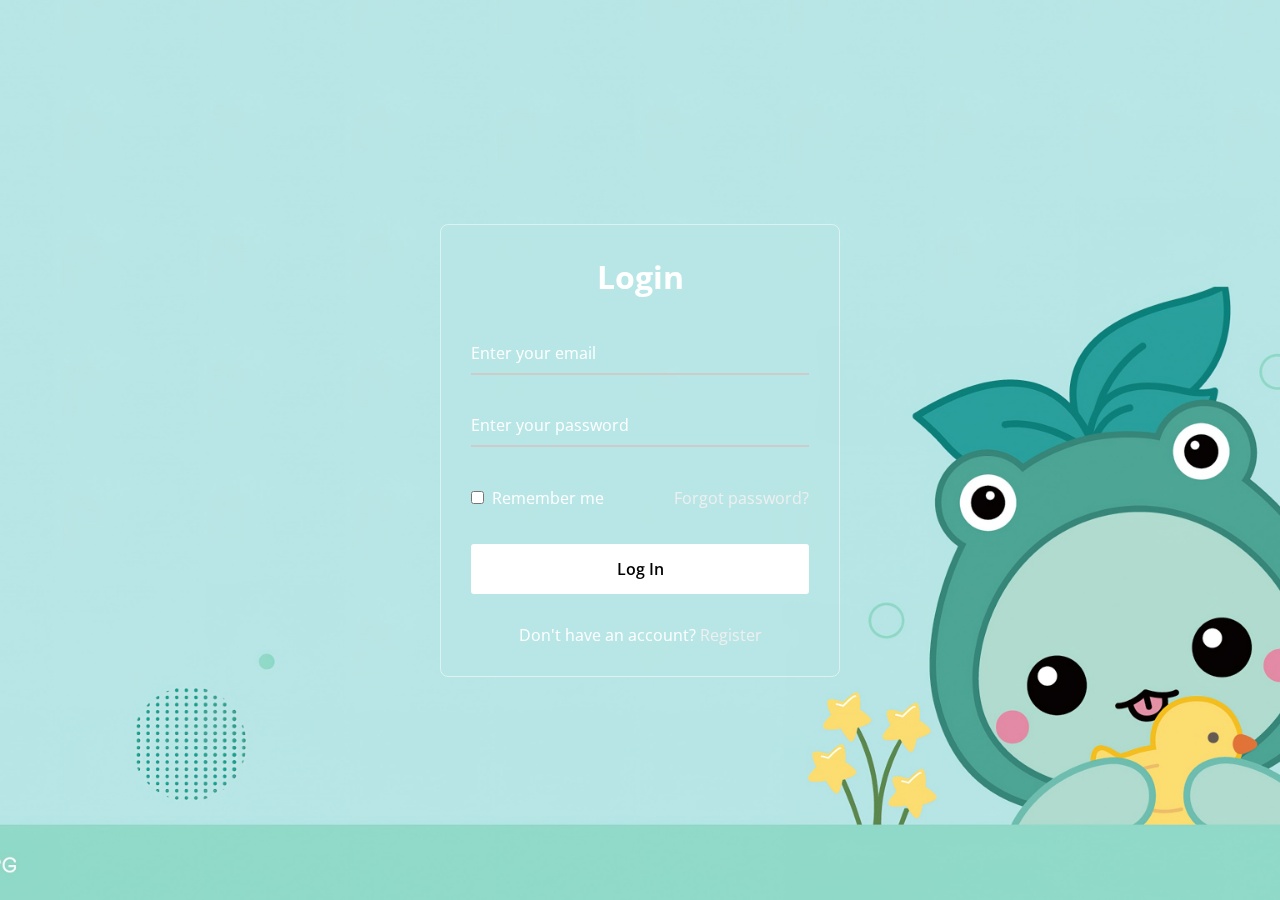
==== index.html @ 32d5d34a "Add files via upload" ====
<html lang="en">
<head>
    <meta charset="UTF-8">
    <meta name="viewport" content="width=device-width, initial-scale=1.0">
    <title>Sample</title>
    <link rel="stylesheet" href="css/styles.css">
</head>

<body>
    <div class="wrapper">
        <form action="#">
            <h2>Login</h2>
            <div class="input-field">
                <input type="text" required>
                <label>Enter your email</label>
            </div>
            <div class="input-field">
                <input type="password" required>
                <label>Enter your password</label>
            </div>
            <div class="forget">
                <label for="remember">
                    <input type="checkbox" id="remember">
                    <p>Remember me</p>
                </label>
                <a href="#">Forgot password?</a>
            </div>
            <button type="submit">Log In</button>
            <div class="register">
                <p>Don't have an account? <a href="#">Register</a></p>
            </div>
        </form>
    </div>
</body>
</html>
---- css/styles.css ----
@import url("https://fonts.googleapis.com/css2?family=Open+Sans:wght@200;300;400;500;600;700&display=swap");

* {
  margin: 0;
  padding: 0;
  box-sizing: border-box;
  font-family: "Open Sans", sans-serif;
}

body {
  display: flex;
  align-items: center;
  justify-content: center;
  min-height: 100vh;
  width: 100%;
  padding: 0 10px;
}

body::before {
  content: "";
  position: absolute;
  width: 100%;
  height: 100%;
  background: url("/img/lost-ark-mokoko.jpg"), #000000;
  background-position: center;
  background-size: cover;
}

.wrapper {
  width: 400px;
  border-radius: 8px;
  padding: 30px;
  text-align: center;
  border: 1px solid rgba(255, 255, 255, 0.5);
  backdrop-filter: blur(16px);
  -webkit-backdrop-filter: blur(16px);
}

form {
  display: flex;
  flex-direction: column;
}

h2 {
  font-size: 2rem;
  margin-bottom: 20px;
  color: #fff;
}

.input-field {
  position: relative;
  border-bottom: 2px solid #ccc;
  margin: 15px 0;
}

.input-field label {
  position: absolute;
  top: 50%;
  left: 0;
  transform: translateY(-50%);
  color: #fff;
  font-size: 16px;
  pointer-events: none;
  transition: 0.15s ease;
}

.input-field input {
  width: 100%;
  height: 40px;
  background: transparent;
  border: none;
  outline: none;
  font-size: 16px;
  color: #fff;
}

.input-field input:focus~label,
.input-field input:valid~label {
  font-size: 0.8rem;
  top: 10px;
  transform: translateY(-120%);
}

.forget {
  display: flex;
  align-items: center;
  justify-content: space-between;
  margin: 25px 0 35px 0;
  color: #fff;
}

#remember {
  accent-color: #fff;
}

.forget label {
  display: flex;
  align-items: center;
}

.forget label p {
  margin-left: 8px;
}

.wrapper a {
  color: #efefef;
  text-decoration: none;
}

.wrapper a:hover {
  text-decoration: underline;
}

button {
  background: #fff;
  color: #000;
  font-weight: 600;
  border: none;
  padding: 12px 20px;
  cursor: pointer;
  border-radius: 3px;
  font-size: 16px;
  border: 2px solid transparent;
  transition: 0.3s ease;
}

button:hover {
  color: #fff;
  border-color: #fff;
  background: rgba(255, 255, 255, 0.15);
}

.register {
  text-align: center;
  margin-top: 30px;
  color: #fff;
}
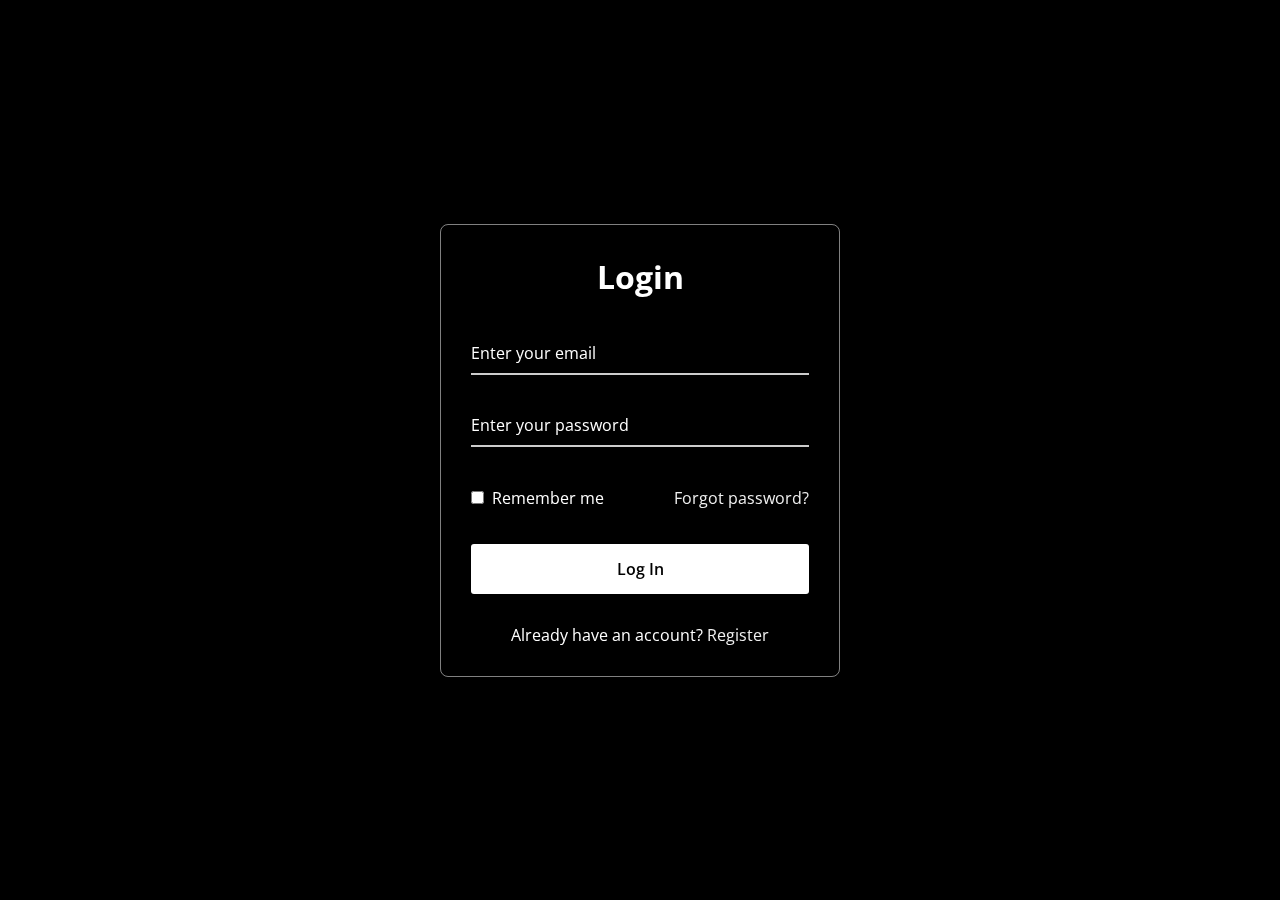
==== commit cf434f98: "Update index.html" ====
--- a/index.html
+++ b/index.html
@@ -27,9 +27,9 @@
             </div>
             <button type="submit">Log In</button>
             <div class="register">
-                <p>Don't have an account? <a href="#">Register</a></p>
+                <p>Already have an account? <a href="./register.html">Register</a></p>
             </div>
         </form>
     </div>
 </body>
-</html>+</html>
--- a/css/styles.css
+++ b/css/styles.css
@@ -1,137 +1,148 @@
 @import url("https://fonts.googleapis.com/css2?family=Open+Sans:wght@200;300;400;500;600;700&display=swap");
 
 * {
-  margin: 0;
-  padding: 0;
-  box-sizing: border-box;
-  font-family: "Open Sans", sans-serif;
+    margin: 0;
+    padding: 0;
+    box-sizing: border-box;
+    font-family: "Open Sans", sans-serif;
 }
 
 body {
-  display: flex;
-  align-items: center;
-  justify-content: center;
-  min-height: 100vh;
-  width: 100%;
-  padding: 0 10px;
+    display: flex;
+    align-items: center;
+    justify-content: center;
+    min-height: 100vh;
+    width: 100%;
+    padding: 0 10px;
 }
 
 body::before {
-  content: "";
-  position: absolute;
-  width: 100%;
-  height: 100%;
-  background: url("/img/lost-ark-mokoko.jpg"), #000000;
-  background-position: center;
-  background-size: cover;
+    content: "";
+    position: absolute;
+    width: 100%;
+    height: 100%;
+    background: url("https://raw.githubusercontent.com/RodmarcIsPogi/sample/main/img/lost-ark-mokoko.jpg"), #000000;
+    background-position: center;
+    background-size: cover;
 }
 
 .wrapper {
-  width: 400px;
-  border-radius: 8px;
-  padding: 30px;
-  text-align: center;
-  border: 1px solid rgba(255, 255, 255, 0.5);
-  backdrop-filter: blur(16px);
-  -webkit-backdrop-filter: blur(16px);
+    width: 400px;
+    border-radius: 8px;
+    padding: 30px;
+    text-align: center;
+    border: 1px solid rgba(255, 255, 255, 0.5);
+    backdrop-filter: blur(16px);
+    -webkit-backdrop-filter: blur(16px);
 }
 
 form {
-  display: flex;
-  flex-direction: column;
+    display: flex;
+    flex-direction: column;
 }
 
 h2 {
-  font-size: 2rem;
-  margin-bottom: 20px;
-  color: #fff;
+    font-size: 2rem;
+    margin-bottom: 20px;
+    color: #fff;
 }
 
 .input-field {
-  position: relative;
-  border-bottom: 2px solid #ccc;
-  margin: 15px 0;
+    position: relative;
+    border-bottom: 2px solid #ccc;
+    margin: 15px 0;
 }
 
 .input-field label {
-  position: absolute;
-  top: 50%;
-  left: 0;
-  transform: translateY(-50%);
-  color: #fff;
-  font-size: 16px;
-  pointer-events: none;
-  transition: 0.15s ease;
+    position: absolute;
+    top: 50%;
+    left: 0;
+    transform: translateY(-50%);
+    color: #fff;
+    font-size: 16px;
+    pointer-events: none;
+    transition: 0.15s ease;
 }
 
 .input-field input {
-  width: 100%;
-  height: 40px;
-  background: transparent;
-  border: none;
-  outline: none;
-  font-size: 16px;
-  color: #fff;
+    width: 100%;
+    height: 40px;
+    background: transparent;
+    border: none;
+    outline: none;
+    font-size: 16px;
+    color: #fff;
 }
 
 .input-field input:focus~label,
 .input-field input:valid~label {
-  font-size: 0.8rem;
-  top: 10px;
-  transform: translateY(-120%);
+    font-size: 0.8rem;
+    top: 10px;
+    transform: translateY(-120%);
 }
 
 .forget {
-  display: flex;
-  align-items: center;
-  justify-content: space-between;
-  margin: 25px 0 35px 0;
-  color: #fff;
+    display: flex;
+    align-items: center;
+    justify-content: space-between;
+    margin: 25px 0 35px 0;
+    color: #fff;
 }
 
 #remember {
-  accent-color: #fff;
+    accent-color: #fff;
 }
 
 .forget label {
-  display: flex;
-  align-items: center;
+    display: flex;
+    align-items: center;
 }
 
 .forget label p {
-  margin-left: 8px;
+    margin-left: 8px;
 }
 
 .wrapper a {
-  color: #efefef;
-  text-decoration: none;
+    color: #efefef;
+    text-decoration: none;
 }
 
 .wrapper a:hover {
-  text-decoration: underline;
+    text-decoration: underline;
 }
 
 button {
-  background: #fff;
-  color: #000;
-  font-weight: 600;
-  border: none;
-  padding: 12px 20px;
-  cursor: pointer;
-  border-radius: 3px;
-  font-size: 16px;
-  border: 2px solid transparent;
-  transition: 0.3s ease;
+    background: #fff;
+    color: #000;
+    font-weight: 600;
+    border: none;
+    padding: 12px 20px;
+    cursor: pointer;
+    border-radius: 3px;
+    font-size: 16px;
+    border: 2px solid transparent;
+    transition: 0.3s ease;
 }
 
 button:hover {
-  color: #fff;
-  border-color: #fff;
-  background: rgba(255, 255, 255, 0.15);
+    color: #fff;
+    border-color: #fff;
+    background: rgba(255, 255, 255, 0.15);
 }
 
 .register {
-  text-align: center;
-  margin-top: 30px;
-  color: #fff;
+    text-align: center;
+    margin-top: 30px;
+    color: #fff;
+}
+
+@media (max-width: 600px) {
+    .wrapper {
+        width: 90%;
+        padding: 20px;
+    }
+    h2 {
+        font-size: 1.5rem;
+        margin-bottom: 15px;
+    }
 }